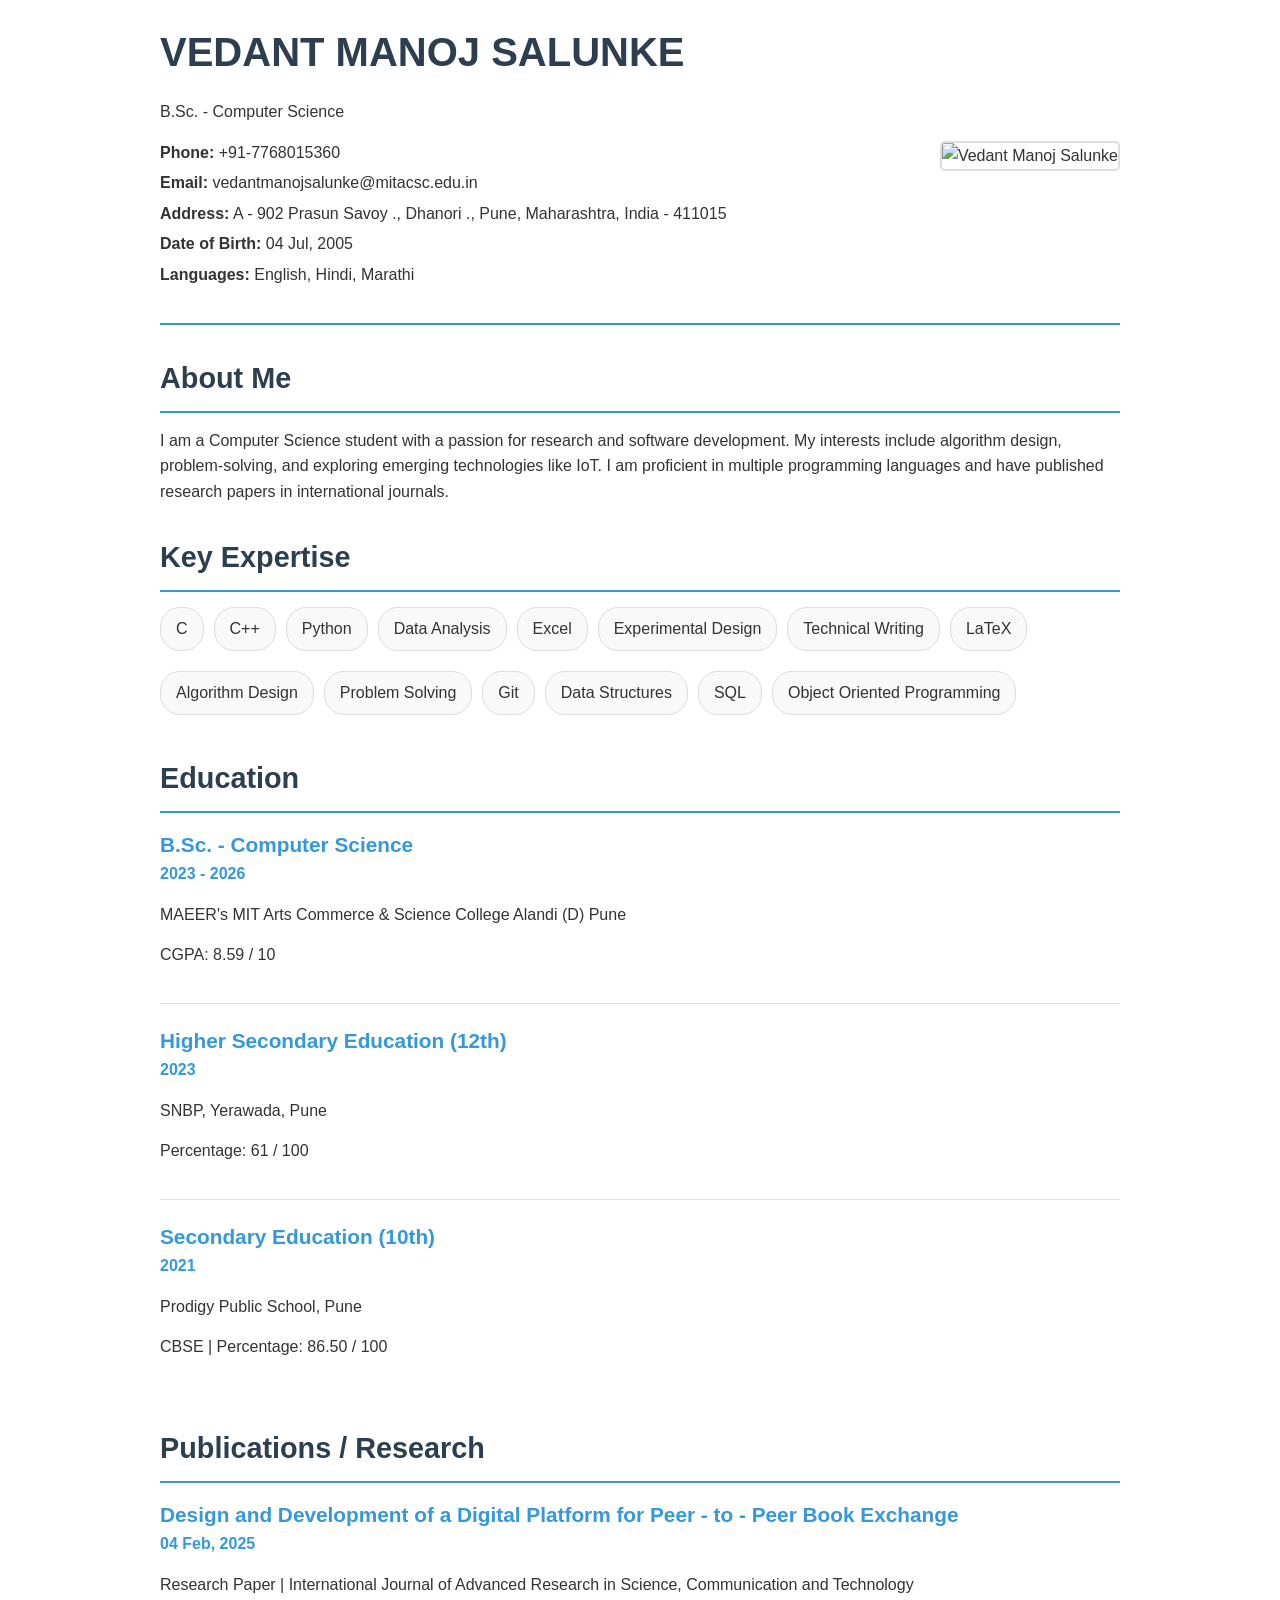
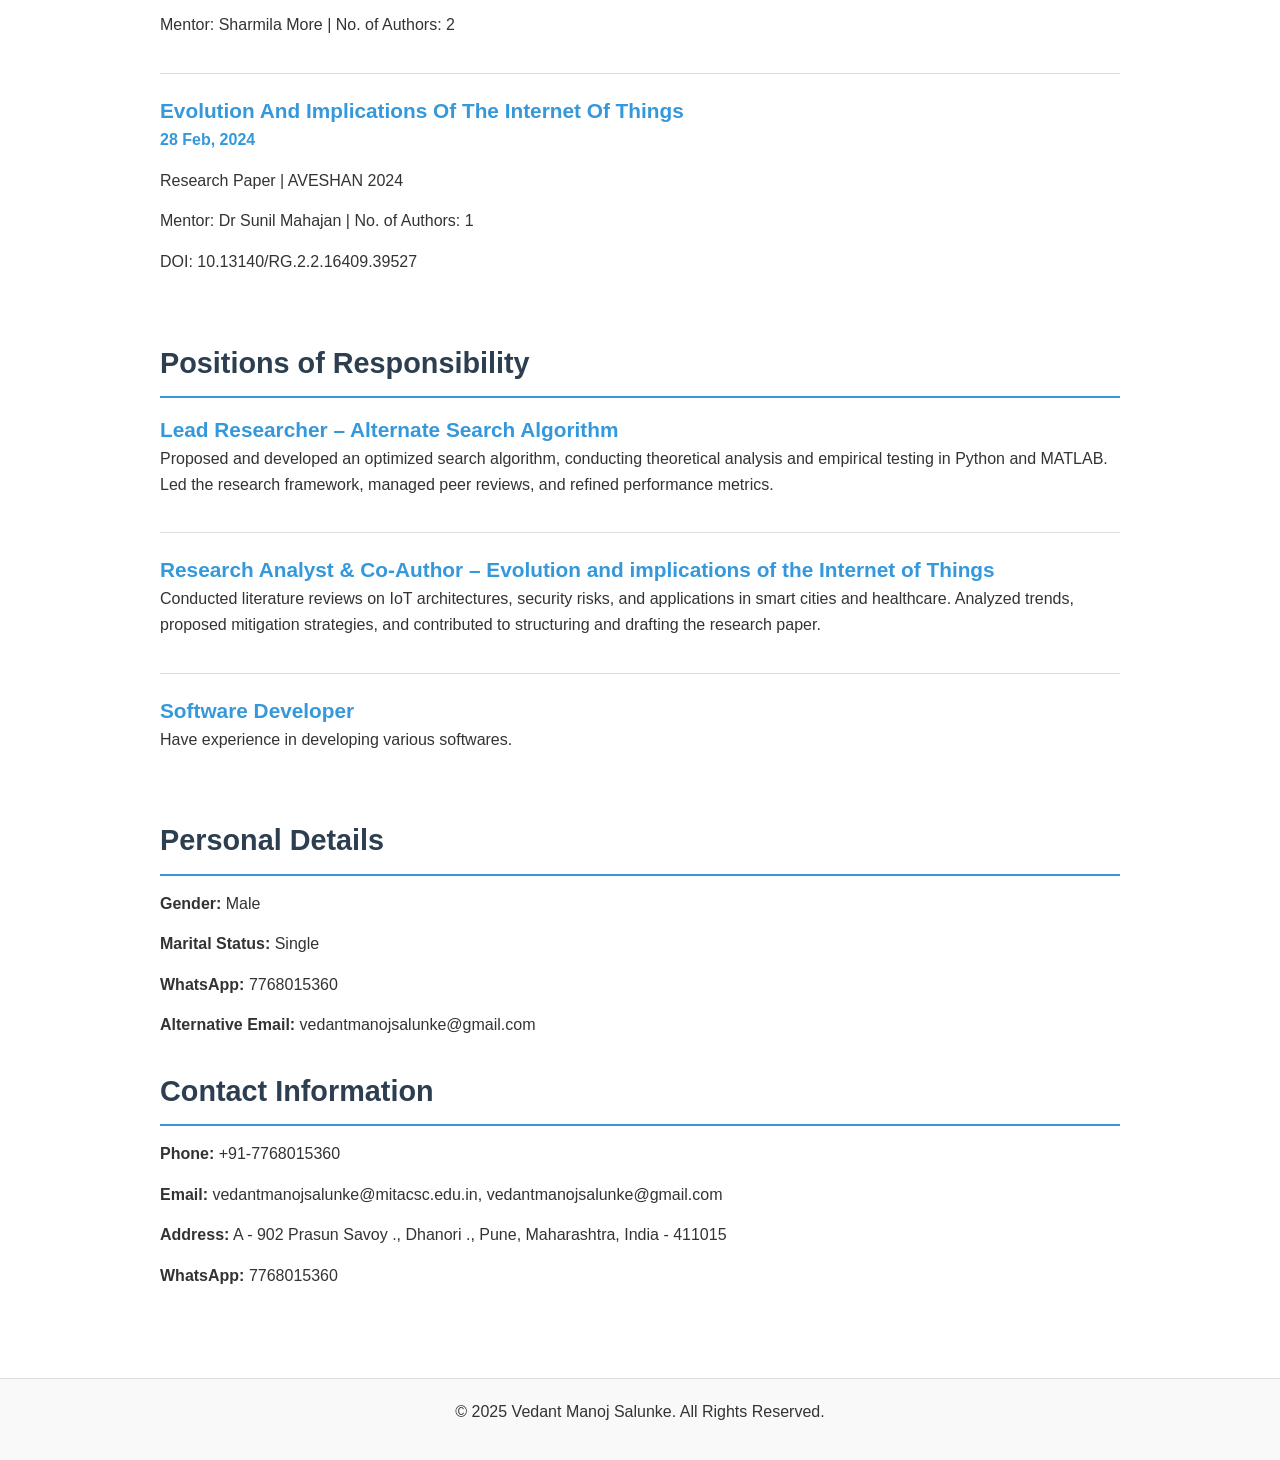
==== cv-webpage.html @ ee954e4d "Add files via upload" ====
<!DOCTYPE html>
<html lang="en">
<head>
    <meta charset="UTF-8">
    <meta name="viewport" content="width=device-width, initial-scale=1.0">
    <title>Vedant Manoj Salunke - CV</title>
    <style>
        :root {
            --primary-color: #2c3e50;
            --secondary-color: #3498db;
            --text-color: #333;
            --light-bg: #f9f9f9;
            --border-color: #ddd;
        }
        
        * {
            margin: 0;
            padding: 0;
            box-sizing: border-box;
            font-family: 'Segoe UI', Tahoma, Geneva, Verdana, sans-serif;
        }
        
        body {
            color: var(--text-color);
            line-height: 1.6;
            padding: 0;
            margin: 0;
        }
        
        .container {
            max-width: 1000px;
            margin: 0 auto;
            padding: 20px;
        }
        
        .header-section {
            display: flex;
            justify-content: space-between;
            align-items: center;
            margin-bottom: 30px;
            padding-bottom: 30px;
            border-bottom: 2px solid var(--secondary-color);
        }
        
        .profile-info {
            flex: 2;
        }
        
        .profile-photo {
            flex: 1;
            text-align: right;
        }
        
        .profile-photo img {
            width: 200px;
            height: 200px;
            border-radius: 5px;
            border: 2px solid var(--border-color);
            object-fit: cover;
        }
        
        h1 {
            font-size: 2.5rem;
            margin-bottom: 15px;
            color: var(--primary-color);
        }
        
        h2 {
            font-size: 1.8rem;
            color: var(--primary-color);
            margin: 30px 0 15px 0;
            padding-bottom: 10px;
            border-bottom: 2px solid var(--secondary-color);
        }
        
        h3 {
            font-size: 1.3rem;
            color: var(--secondary-color);
            margin-top: 15px;
        }
        
        p {
            margin-bottom: 15px;
        }
        
        .contact-info {
            margin-top: 15px;
        }
        
        .contact-info p {
            margin-bottom: 5px;
        }
        
        .section {
            margin-bottom: 30px;
        }
        
        .education-item, .publication-item, .responsibility-item {
            margin-bottom: 20px;
            padding-bottom: 20px;
            border-bottom: 1px solid var(--border-color);
        }
        
        .education-item:last-child, .publication-item:last-child, .responsibility-item:last-child {
            border-bottom: none;
        }
        
        .date {
            font-weight: bold;
            color: var(--secondary-color);
        }
        
        .skills-container {
            display: flex;
            flex-wrap: wrap;
            gap: 10px;
            margin-top: 15px;
        }
        
        .skill {
            background-color: var(--light-bg);
            padding: 8px 15px;
            border-radius: 20px;
            display: inline-block;
            margin-bottom: 10px;
            border: 1px solid var(--border-color);
        }
        
        .footer {
            text-align: center;
            margin-top: 40px;
            padding: 20px;
            background-color: var(--light-bg);
            border-top: 1px solid var(--border-color);
        }
        
        @media (max-width: 768px) {
            .header-section {
                flex-direction: column;
                text-align: center;
            }
            
            .profile-photo {
                margin-top: 20px;
                text-align: center;
            }
            
            h1 {
                font-size: 2rem;
            }
            
            h2 {
                font-size: 1.5rem;
            }
        }
    </style>
</head>
<body>
    <div class="container">
        <section class="header-section">
            <div class="profile-info">
                <h1>VEDANT MANOJ SALUNKE</h1>
                <p>B.Sc. - Computer Science</p>
                <div class="contact-info">
                    <p><strong>Phone:</strong> +91-7768015360</p>
                    <p><strong>Email:</strong> vedantmanojsalunke@mitacsc.edu.in</p>
                    <p><strong>Address:</strong> A - 902 Prasun Savoy ., Dhanori ., Pune, Maharashtra, India - 411015</p>
                    <p><strong>Date of Birth:</strong> 04 Jul, 2005</p>
                    <p><strong>Languages:</strong> English, Hindi, Marathi</p>
                </div>
            </div>
            <div class="profile-photo">
                <img src="/api/placeholder/200/200" alt="Vedant Manoj Salunke">
            </div>
        </section>
        
        <section class="section" id="about">
            <h2>About Me</h2>
            <p>I am a Computer Science student with a passion for research and software development. My interests include algorithm design, problem-solving, and exploring emerging technologies like IoT. I am proficient in multiple programming languages and have published research papers in international journals.</p>
        </section>
        
        <section class="section" id="expertise">
            <h2>Key Expertise</h2>
            <div class="skills-container">
                <span class="skill">C</span>
                <span class="skill">C++</span>
                <span class="skill">Python</span>
                <span class="skill">Data Analysis</span>
                <span class="skill">Excel</span>
                <span class="skill">Experimental Design</span>
                <span class="skill">Technical Writing</span>
                <span class="skill">LaTeX</span>
                <span class="skill">Algorithm Design</span>
                <span class="skill">Problem Solving</span>
                <span class="skill">Git</span>
                <span class="skill">Data Structures</span>
                <span class="skill">SQL</span>
                <span class="skill">Object Oriented Programming</span>
            </div>
        </section>
        
        <section class="section" id="education">
            <h2>Education</h2>
            <div class="education-item">
                <h3>B.Sc. - Computer Science</h3>
                <p class="date">2023 - 2026</p>
                <p>MAEER's MIT Arts Commerce & Science College Alandi (D) Pune</p>
                <p>CGPA: 8.59 / 10</p>
            </div>
            <div class="education-item">
                <h3>Higher Secondary Education (12th)</h3>
                <p class="date">2023</p>
                <p>SNBP, Yerawada, Pune</p>
                <p>Percentage: 61 / 100</p>
            </div>
            <div class="education-item">
                <h3>Secondary Education (10th)</h3>
                <p class="date">2021</p>
                <p>Prodigy Public School, Pune</p>
                <p>CBSE | Percentage: 86.50 / 100</p>
            </div>
        </section>
        
        <section class="section" id="publications">
            <h2>Publications / Research</h2>
            <div class="publication-item">
                <h3>Design and Development of a Digital Platform for Peer - to - Peer Book Exchange</h3>
                <p class="date">04 Feb, 2025</p>
                <p>Research Paper | International Journal of Advanced Research in Science, Communication and Technology</p>
                <p>Mentor: Sharmila More | No. of Authors: 2</p>
            </div>
            <div class="publication-item">
                <h3>Evolution And Implications Of The Internet Of Things</h3>
                <p class="date">28 Feb, 2024</p>
                <p>Research Paper | AVESHAN 2024</p>
                <p>Mentor: Dr Sunil Mahajan | No. of Authors: 1</p>
                <p>DOI: 10.13140/RG.2.2.16409.39527</p>
            </div>
        </section>
        
        <section class="section" id="responsibilities">
            <h2>Positions of Responsibility</h2>
            <div class="responsibility-item">
                <h3>Lead Researcher – Alternate Search Algorithm</h3>
                <p>Proposed and developed an optimized search algorithm, conducting theoretical analysis and empirical testing in Python and MATLAB. Led the research framework, managed peer reviews, and refined performance metrics.</p>
            </div>
            <div class="responsibility-item">
                <h3>Research Analyst & Co-Author – Evolution and implications of the Internet of Things</h3>
                <p>Conducted literature reviews on IoT architectures, security risks, and applications in smart cities and healthcare. Analyzed trends, proposed mitigation strategies, and contributed to structuring and drafting the research paper.</p>
            </div>
            <div class="responsibility-item">
                <h3>Software Developer</h3>
                <p>Have experience in developing various softwares.</p>
            </div>
        </section>
        
        <section class="section" id="personal-details">
            <h2>Personal Details</h2>
            <p><strong>Gender:</strong> Male</p>
            <p><strong>Marital Status:</strong> Single</p>
            <p><strong>WhatsApp:</strong> 7768015360</p>
            <p><strong>Alternative Email:</strong> vedantmanojsalunke@gmail.com</p>
        </section>
        
        <section class="section" id="contact">
            <h2>Contact Information</h2>
            <p><strong>Phone:</strong> +91-7768015360</p>
            <p><strong>Email:</strong> vedantmanojsalunke@mitacsc.edu.in, vedantmanojsalunke@gmail.com</p>
            <p><strong>Address:</strong> A - 902 Prasun Savoy ., Dhanori ., Pune, Maharashtra, India - 411015</p>
            <p><strong>WhatsApp:</strong> 7768015360</p>
        </section>
    </div>
    
    <div class="footer">
        <p>&copy; 2025 Vedant Manoj Salunke. All Rights Reserved.</p>
    </div>
</body>
</html>
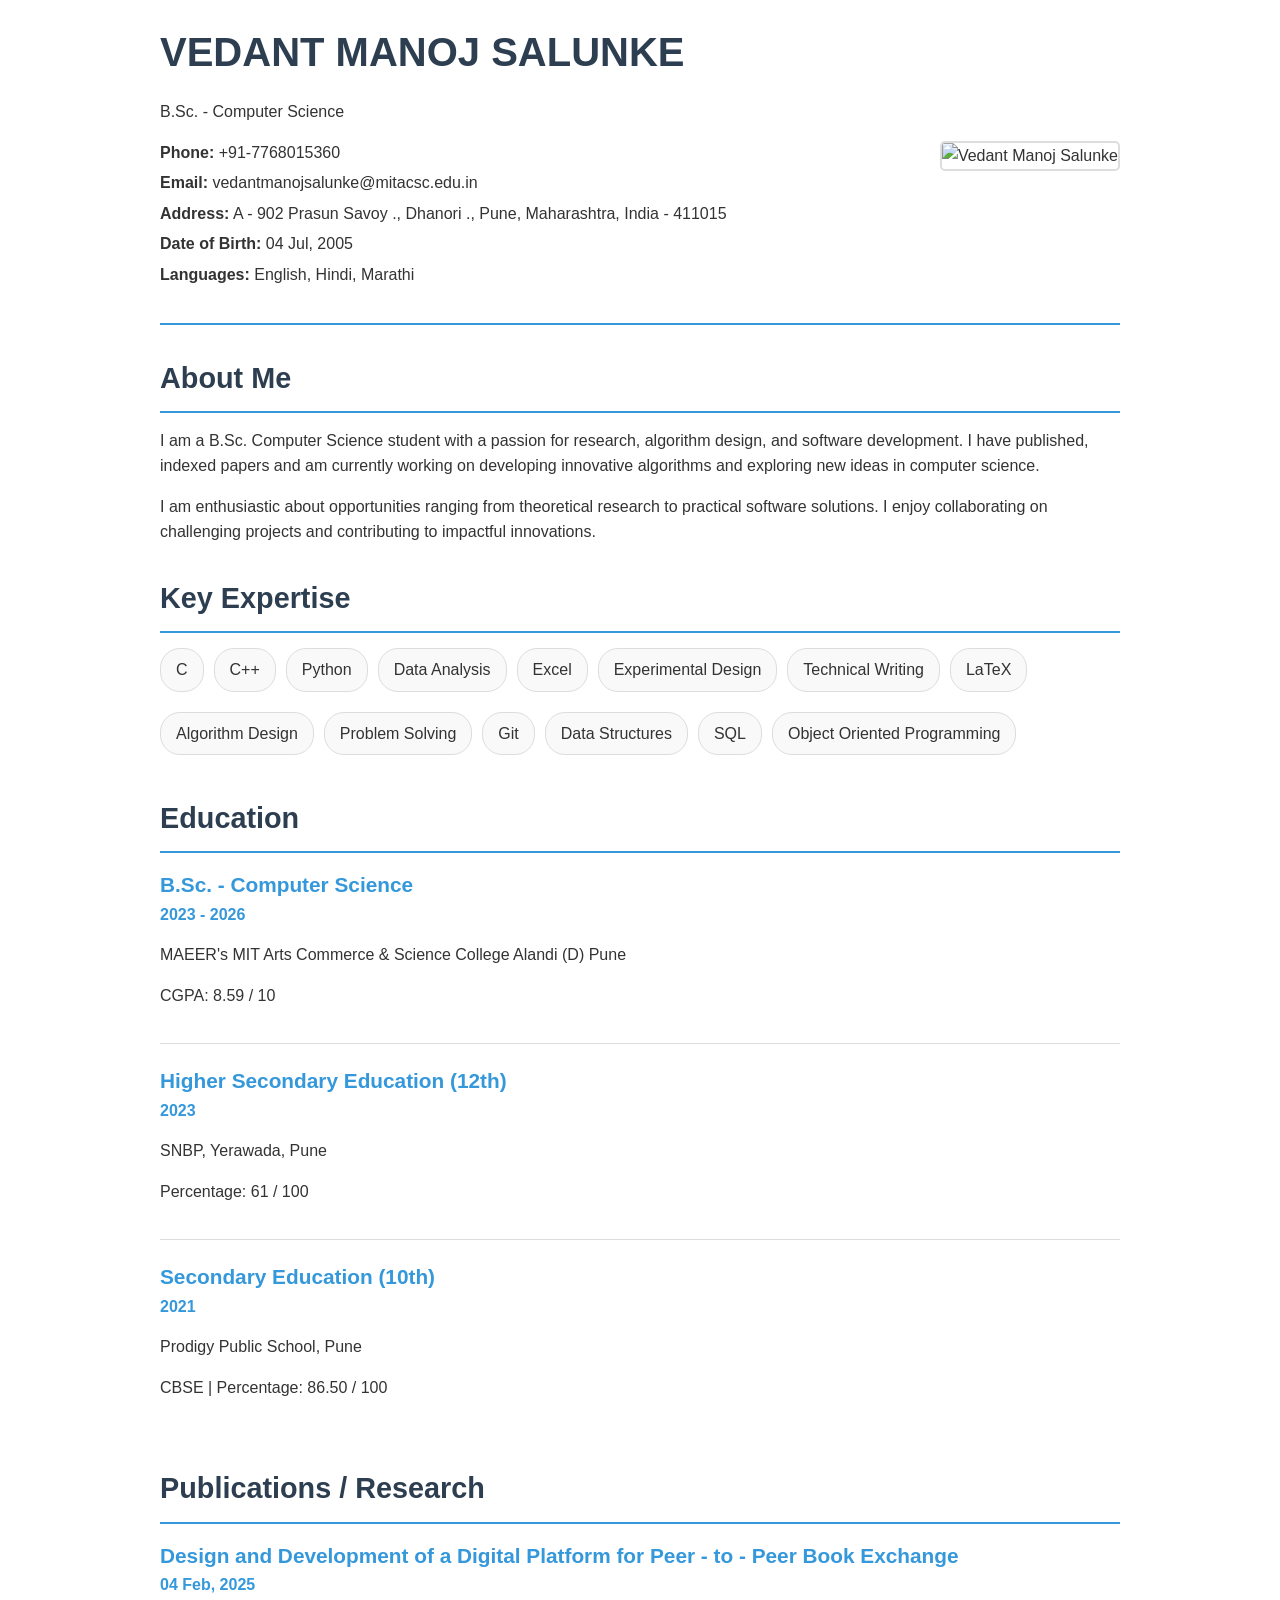
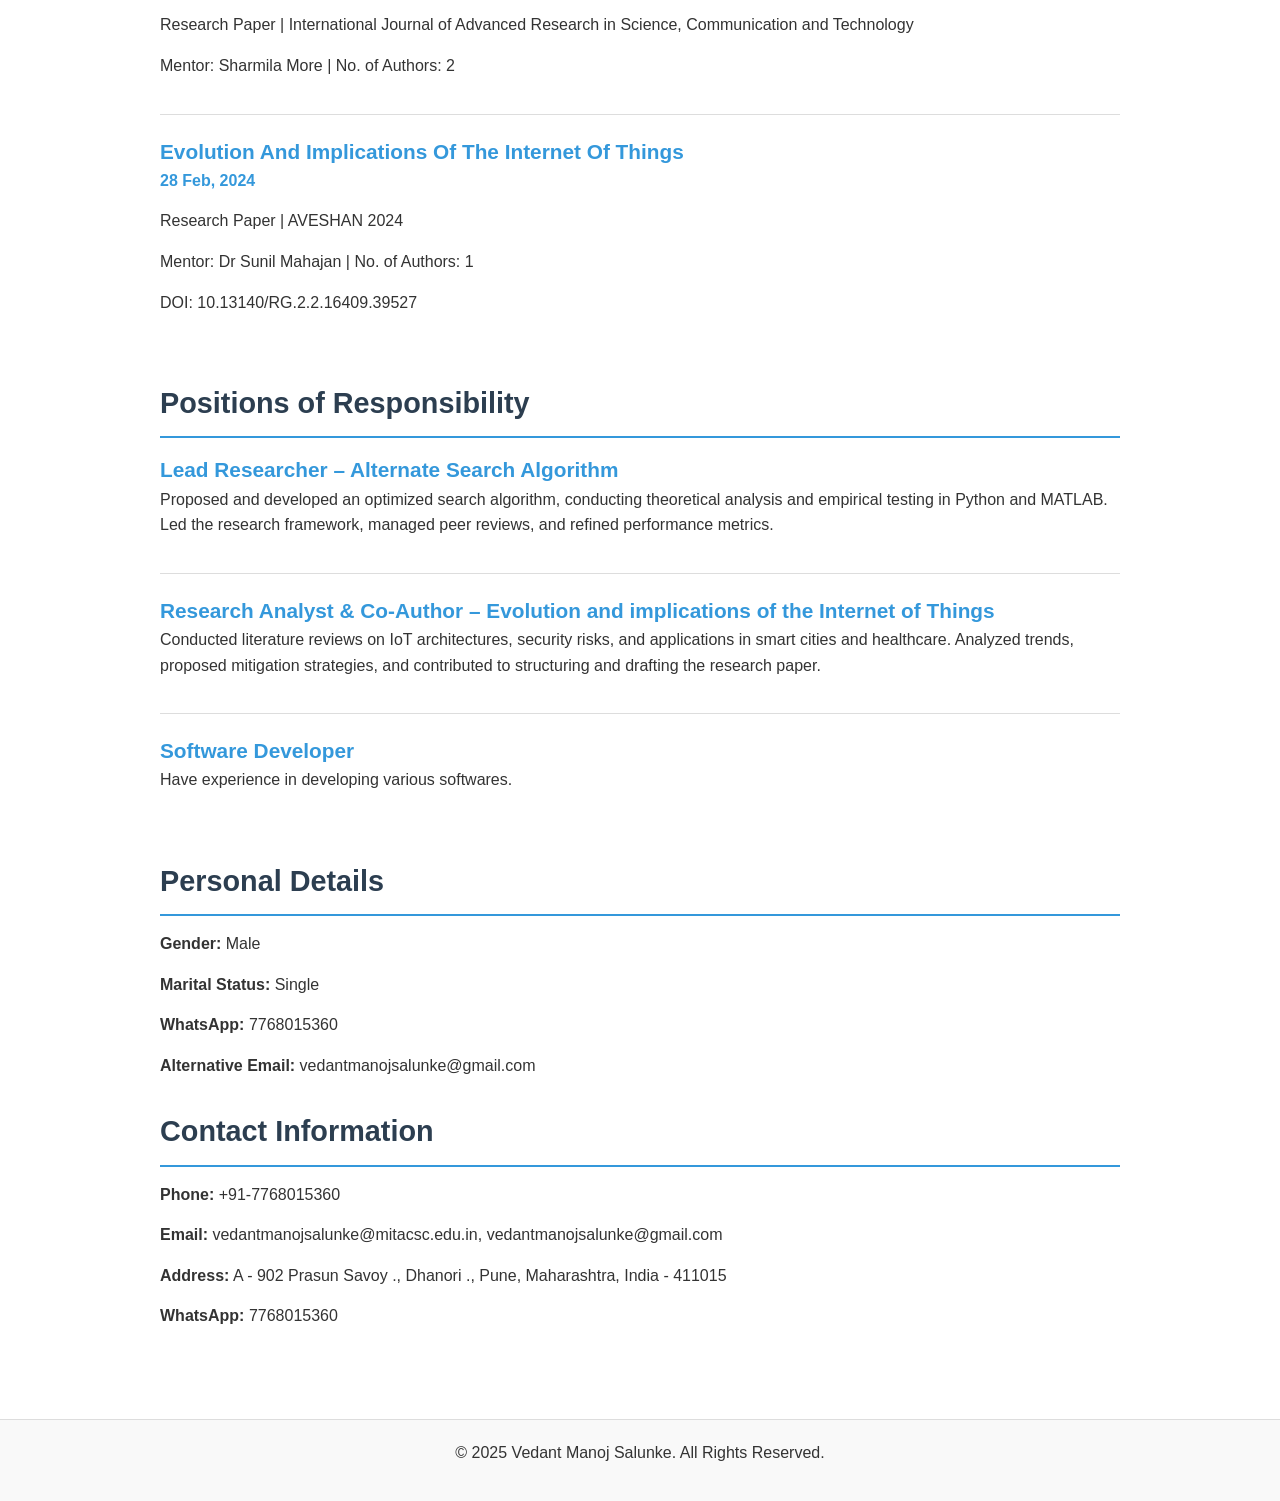
==== commit e83d16b8: "Update cv-webpage.html" ====
--- a/cv-webpage.html
+++ b/cv-webpage.html
@@ -176,7 +176,8 @@
         
         <section class="section" id="about">
             <h2>About Me</h2>
-            <p>I am a Computer Science student with a passion for research and software development. My interests include algorithm design, problem-solving, and exploring emerging technologies like IoT. I am proficient in multiple programming languages and have published research papers in international journals.</p>
+            <p>I am a B.Sc. Computer Science student with a passion for research, algorithm design, and software development. I have published, indexed papers and am currently working on developing innovative algorithms and exploring new ideas in computer science.</p> 
+                <p>I am enthusiastic about opportunities ranging from theoretical research to practical software solutions. I enjoy collaborating on challenging projects and contributing to impactful innovations.</p>
         </section>
         
         <section class="section" id="expertise">
